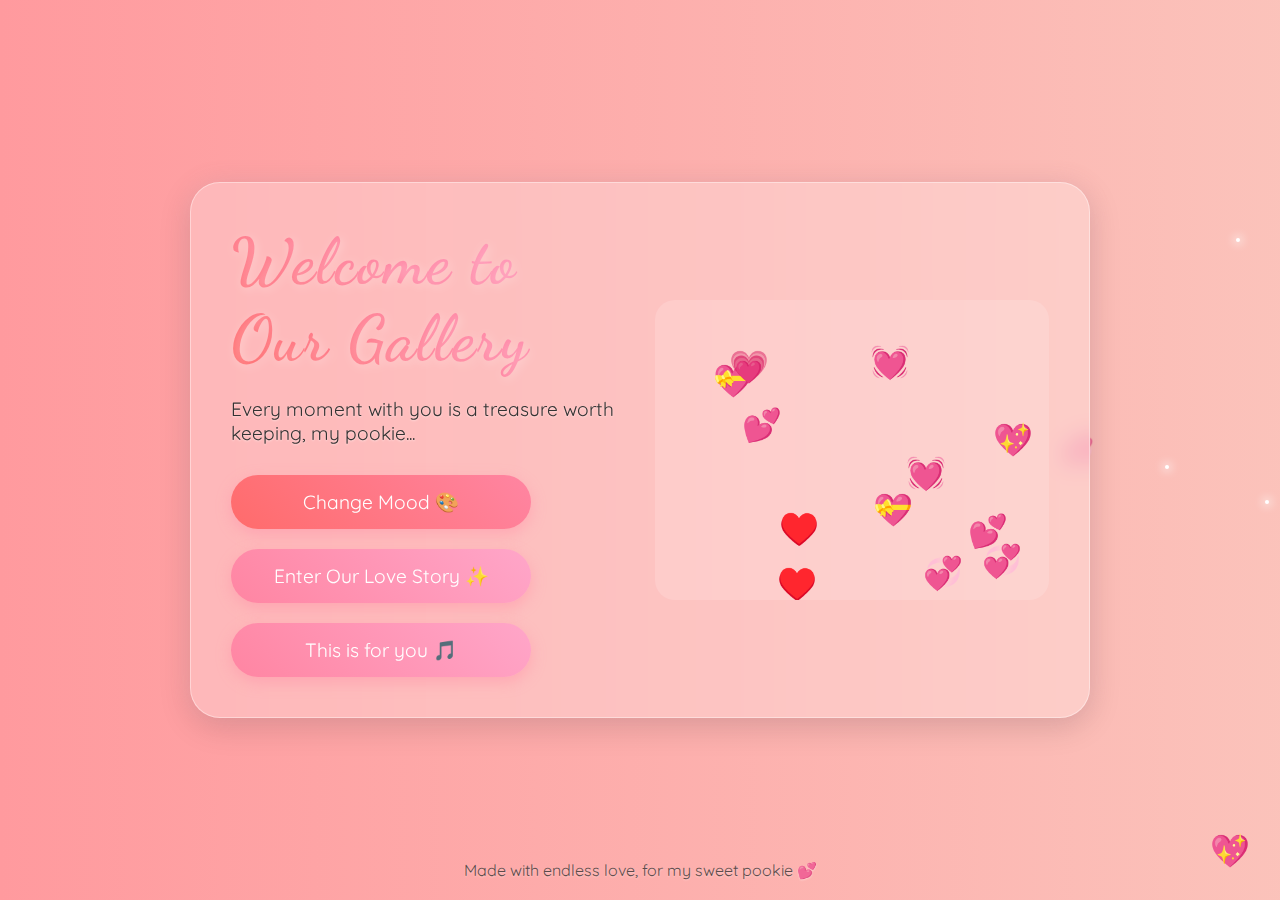
==== index.html @ 3a213dc9 "deploy" ====
<!DOCTYPE html>
<html lang="en">
<head>
    <meta charset="UTF-8">
    <meta name="viewport" content="width=device-width, initial-scale=1.0">
    <title>Our Love Gallery</title>
   <link rel="stylesheet" href="index.css">
   
</head>
<body>
    <div class="page-transition"></div>
    <div class="glass-container">
        <div class="content-left">
            <h1>Welcome to Our Gallery</h1>
            <p class="subtitle">Every moment with you is a treasure worth keeping, my pookie...</p>
            <div class="btn-container">
                <button class="btn color-btn">Change Mood 🎨</button>
                <button class="btn">Enter Our Love Story ✨</button>
                <button class="btn music-btn">This is for you 🎵</button>
            </div>
        </div>
        <div class="visual-container">
            <div class="pookie-visual">
                <div class="floating-hearts-container" id="local-hearts"></div>
            </div>
        </div>
    </div>
    <p class="love-msg">Made with endless love, for my sweet pookie 💕</p>
    <div class="pookie-corner">💖</div>
    <audio id="background-music" src="./song.mp3" preload="auto" loop></audio>
    <script src = index.js></script>
  
</body>
</html>
---- index.css ----
@import url('https://fonts.googleapis.com/css2?family=Dancing+Script:wght@700&family=Quicksand:wght@300;400;500&display=swap');

* {
    margin: 0;
    padding: 0;
    box-sizing: border-box;
}

body {
    min-height: 100vh;
    display: flex;
    justify-content: center;
    align-items: center;
    background: linear-gradient(to right, #ff9a9e, #fad0c4, #fecfef, #ff9a9e);
    background-size: 400% 400%;
    animation: gradient 15s ease infinite;
    font-family: 'Quicksand', sans-serif;
    position: relative;
    transition: background 0.5s ease;
    overflow-x: hidden;
}

.glass-container {
    background: rgba(255, 255, 255, 0.25);
    backdrop-filter: blur(12px);
    border-radius: 30px;
    padding: 40px;
    border: 1px solid rgba(255, 255, 255, 0.4);
    box-shadow: 0 8px 32px rgba(0, 0, 0, 0.15), 0 0 20px rgba(255, 182, 193, 0.4);
    text-align: center;
    animation: float 6s ease-in-out infinite;
    position: relative;
    z-index: 10;
    width: 80%;
    max-width: 900px;
    display: flex;
    flex-direction: row;
    align-items: center;
    justify-content: space-between;
}

.content-left {
    flex: 1;
    text-align: left;
    padding-right: 30px;
}

.btn-container {
    display: flex;
    flex-direction: column;
    gap: 20px;
    align-items: flex-start;
}

h1 {
    font-family: 'Dancing Script', cursive;
    font-size: 4em;
    background: linear-gradient(45deg, #ff6b6b, #ff85a2, #ffa6c9);
    -webkit-background-clip: text;
    background-clip: text;
    color: transparent;
    text-shadow: 2px 2px 10px rgba(255, 255, 255, 0.3);
    margin-bottom: 20px;
    letter-spacing: 2px;
}

.btn {
    font-family: 'Quicksand', sans-serif;
    padding: 15px 40px;
    font-size: 1.2em;
    background: linear-gradient(45deg, #ff85a2, #ffa6c9);
    color: white;
    border: none;
    border-radius: 50px;
    cursor: pointer;
    transition: all 0.5s ease;
    box-shadow: 0 5px 15px rgba(255, 133, 162, 0.4);
    position: relative;
    overflow: hidden;
    width: 100%;
    max-width: 300px;
}

.color-btn {
    background: linear-gradient(45deg, #ff6b6b, #ff85a2);
}

.btn:hover {
    transform: translateY(-3px) scale(1.05);
    box-shadow: 0 8px 20px rgba(255, 133, 162, 0.6);
}

.btn::before {
    content: '';
    position: absolute;
    top: 0;
    left: -100%;
    width: 100%;
    height: 100%;
    background: linear-gradient(
        120deg,
        transparent,
        rgba(255, 255, 255, 0.5),
        transparent
    );
    transition: 0.5s;
}

.btn:hover::before {
    left: 100%;
}

.heart {
    position: absolute;
    font-size: 1.5rem;
    pointer-events: none;
    animation: floatHeart linear forwards;
    opacity: 0.7;
    z-index: 5;
}

.floating-bubble {
    position: absolute;
    background: radial-gradient(circle at 30% 30%, rgba(255, 255, 255, 0.8), rgba(255, 255, 255, 0.1));
    border-radius: 50%;
    pointer-events: none;
    animation: floatBubble linear infinite;
    opacity: 0.2;
    z-index: 1;
}

.visual-container {
    flex: 1;
    position: relative;
    height: 300px;
    overflow: visible;
}

.pookie-visual {
    width: 100%;
    height: 100%;
    background: rgba(255, 255, 255, 0.15);
    border-radius: 20px;
    position: relative;
    overflow: hidden;
}

.floating-hearts-container {
    position: absolute;
    top: 0;
    left: 0;
    width: 100%;
    height: 100%;
}

.floating-heart {
    position: absolute;
    animation: localFloat 6s ease-in-out infinite;
    font-size: 2rem;
}

@keyframes gradient {
    0% { background-position: 0% 50%; }
    50% { background-position: 100% 50%; }
    100% { background-position: 0% 50%; }
}

@keyframes float {
    0% { transform: translateY(0px) rotate(0deg); }
    50% { transform: translateY(-10px) rotate(0.5deg); }
    100% { transform: translateY(0px) rotate(0deg); }
}

@keyframes localFloat {
    0% { transform: translate(0, 0) rotate(0deg); }
    33% { transform: translate(10px, -15px) rotate(5deg); }
    66% { transform: translate(-15px, 5px) rotate(-5deg); }
    100% { transform: translate(0, 0) rotate(0deg); }
}

@keyframes floatHeart {
    0% {
        transform: translateY(100vh) translateX(0) rotate(0deg);
        opacity: 0;
    }
    20% {
        opacity: 0.7;
    }
    100% {
        transform: translateY(-100vh) translateX(calc(100px - 200px * var(--random-offset))) rotate(360deg);
        opacity: 0;
    }
}

@keyframes floatBubble {
    0% {
        transform: translateY(100vh) translateX(0);
        opacity: 0;
    }
    20% {
        opacity: 0.2;
    }
    100% {
        transform: translateY(-100vh) translateX(calc(50px - 100px * var(--random-offset)));
        opacity: 0;
    }
}

.subtitle {
    color: #333;
    font-size: 1.2em;
    margin-bottom: 30px;
    font-weight: 400;
    text-shadow: 0 1px 2px rgba(255, 255, 255, 0.5);
}

.love-msg {
    position: absolute;
    bottom: 20px;
    font-size: 1em;
    color: #333;
    opacity: 0.8;
    font-weight: 400;
    text-shadow: 0 1px 2px rgba(255, 255, 255, 0.5);
    z-index: 10;
}

.page-transition {
    position: fixed;
    top: 0;
    left: 0;
    width: 100%;
    height: 100%;
    background: white;
    opacity: 0;
    pointer-events: none;
    transition: opacity 1s ease;
    z-index: 1000;
}

.pookie-corner {
    position: absolute;
    bottom: 30px;
    right: 30px;
    font-size: 2em;
    animation: pookiePulse 2s infinite alternate;
    z-index: 10;
}

@keyframes pookiePulse {
    0% { transform: scale(1); }
    100% { transform: scale(1.2); }
}

.romantic-sparkle {
    position: absolute;
    width: 4px;
    height: 4px;
    background: white;
    border-radius: 50%;
    box-shadow: 0 0 10px 2px rgba(255, 255, 255, 0.8);
    animation: sparkle 4s infinite linear;
    z-index: 3;
}

@keyframes sparkle {
    0% { transform: scale(0); opacity: 0; }
    50% { transform: scale(1); opacity: 1; }
    100% { transform: scale(0); opacity: 0; }
}

/* Responsive design */
@media (max-width: 768px) {
    .glass-container {
        flex-direction: column;
        padding: 30px;
        width: 90%;
    }
    
    .content-left {
        padding-right: 0;
        padding-bottom: 20px;
        text-align: center;
    }
    
    .btn-container {
        align-items: center;
    }
    
    .visual-container {
        height: 200px;
        width: 100%;
    }
    
    h1 {
        font-size: 2.5em;
    }
}
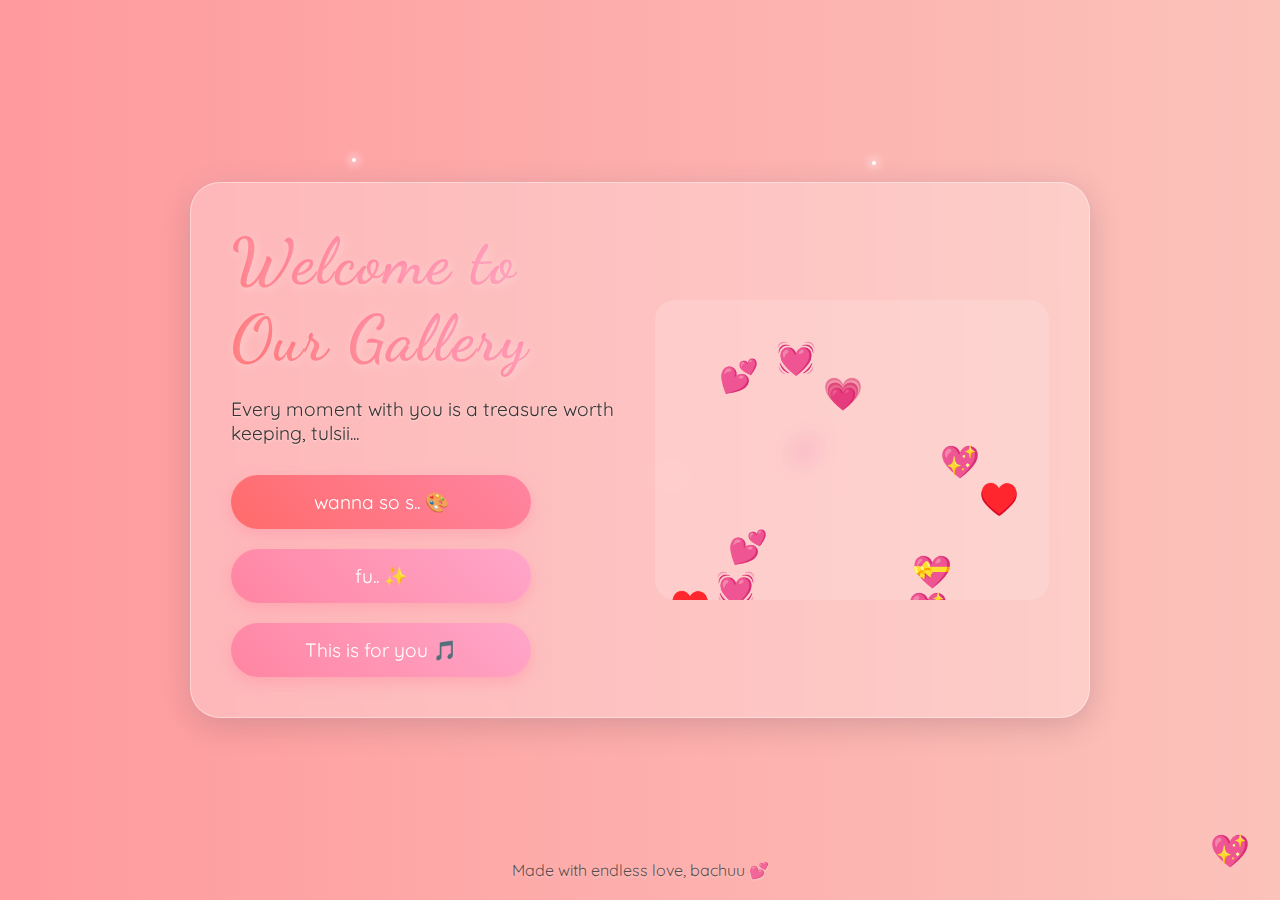
==== commit 579719c2: "Update index.html" ====
--- a/index.html
+++ b/index.html
@@ -12,10 +12,10 @@
     <div class="glass-container">
         <div class="content-left">
             <h1>Welcome to Our Gallery</h1>
-            <p class="subtitle">Every moment with you is a treasure worth keeping, my pookie...</p>
+            <p class="subtitle">Every moment with you is a treasure worth keeping, tulsii...</p>
             <div class="btn-container">
-                <button class="btn color-btn">Change Mood 🎨</button>
-                <button class="btn">Enter Our Love Story ✨</button>
+                <button class="btn color-btn">wanna so s.. 🎨</button>
+                <button class="btn">fu.. ✨</button>
                 <button class="btn music-btn">This is for you 🎵</button>
             </div>
         </div>
@@ -25,10 +25,10 @@
             </div>
         </div>
     </div>
-    <p class="love-msg">Made with endless love, for my sweet pookie 💕</p>
+    <p class="love-msg">Made with endless love, bachuu 💕</p>
     <div class="pookie-corner">💖</div>
     <audio id="background-music" src="./song.mp3" preload="auto" loop></audio>
     <script src = index.js></script>
   
 </body>
-</html>+</html>
